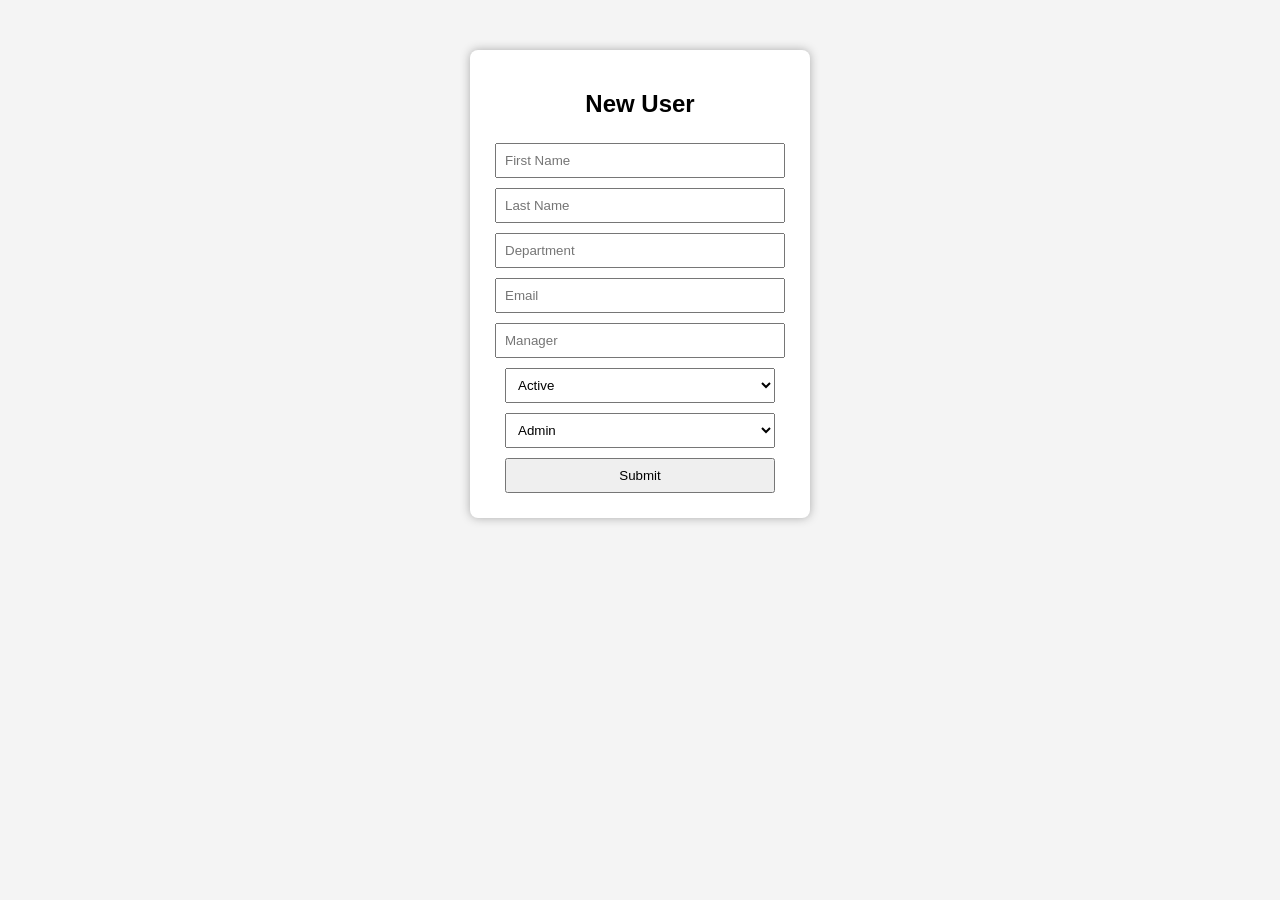
==== new_user.html @ a32fe531 "Add files via upload" ====
<!DOCTYPE html>
<html>
<head>
  <title>New User</title>
  <link rel="stylesheet" href="style.css">
</head>
<body>
  <div class="form-container">
    <h2>New User</h2>
    <input placeholder="First Name" id="firstName"><br>
    <input placeholder="Last Name" id="lastName"><br>
    <input placeholder="Department" id="department"><br>
    <input placeholder="Email" id="email"><br>
    <input placeholder="Manager" id="manager"><br>

    <select id="status">
      <option value="Active">Active</option>
      <option value="Inactive">Inactive</option>
    </select><br>

    <select id="role">
      <option>Admin</option>
      <option>HelpDesk</option>
      <option>IT Support</option>
      <option>Regular User</option>
    </select><br>

    <button onclick="submitUser()">Submit</button>
  </div>

  <script src="script.js"></script>
</body>
</html>
---- style.css ----
body {
  font-family: Arial;
  margin: 0;
  padding: 0;
  background-color: #f4f4f4;
}

.login-bg {
  background: linear-gradient(to right, #4facfe, #00f2fe);
  height: 100vh;
}

.form-container {
  margin: 50px auto;
  padding: 20px;
  width: 300px;
  background: white;
  border-radius: 8px;
  box-shadow: 0 0 10px #aaa;
  text-align: center;
}

input, select, button {
  margin: 5px 0;
  width: 90%;
  padding: 8px;
}
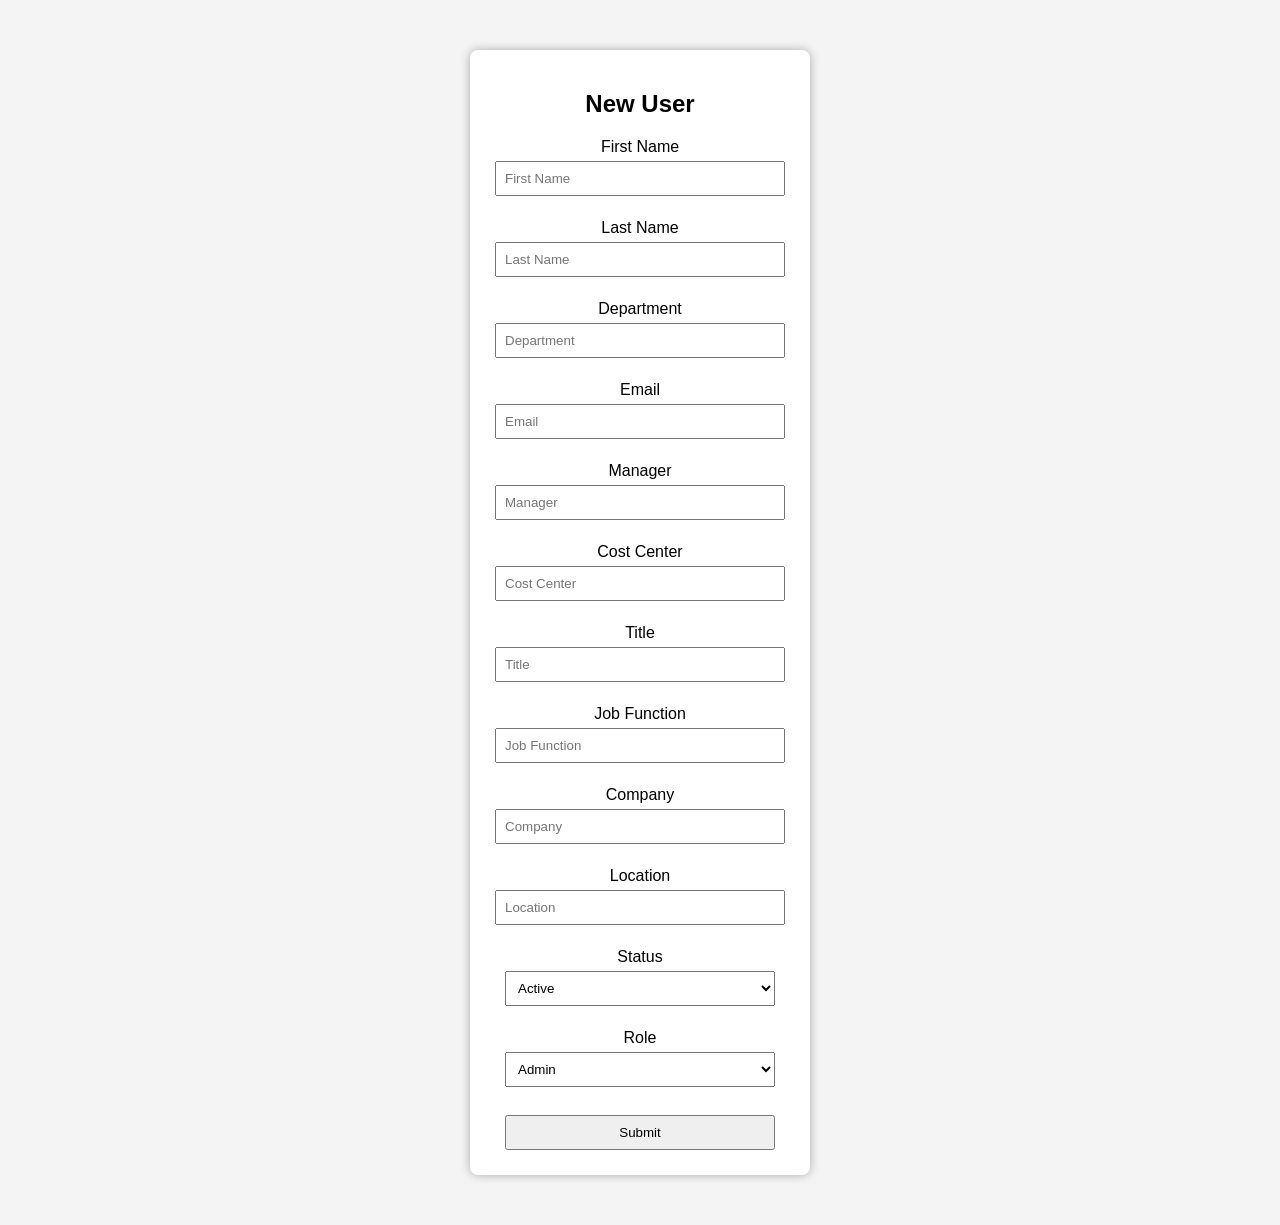
==== commit fc933346: "Add files via upload" ====
--- a/new_user.html
+++ b/new_user.html
@@ -7,23 +7,52 @@
 <body>
   <div class="form-container">
     <h2>New User</h2>
-    <input placeholder="First Name" id="firstName"><br>
-    <input placeholder="Last Name" id="lastName"><br>
-    <input placeholder="Department" id="department"><br>
-    <input placeholder="Email" id="email"><br>
-    <input placeholder="Manager" id="manager"><br>
 
+    <label for="firstName">First Name</label><br>
+    <input placeholder="First Name" id="firstName"><br><br>
+
+    <label for="lastName">Last Name</label><br>
+    <input placeholder="Last Name" id="lastName"><br><br>
+
+    <label for="department">Department</label><br>
+    <input placeholder="Department" id="department"><br><br>
+
+    <label for="email">Email</label><br>
+    <input placeholder="Email" id="email"><br><br>
+
+    <label for="manager">Manager</label><br>
+    <input placeholder="Manager" id="manager"><br><br>
+
+    <label for="costCenter">Cost Center</label><br>
+    <input placeholder="Cost Center" id="costCenter"><br><br>
+
+    <label for="title">Title</label><br>
+    <input placeholder="Title" id="title"><br><br>
+
+    <label for="jobFunction">Job Function</label><br>
+    <input placeholder="Job Function" id="jobFunction"><br><br>
+
+    <label for="company">Company</label><br>
+    <input placeholder="Company" id="company"><br><br>
+
+    <label for="location">Location</label><br>
+    <input placeholder="Location" id="location"><br><br>
+
+    <label for="status">Status</label><br>
     <select id="status">
       <option value="Active">Active</option>
       <option value="Inactive">Inactive</option>
-    </select><br>
+    </select><br><br>
 
+    <label for="role">Role</label><br>
     <select id="role">
       <option>Admin</option>
       <option>HelpDesk</option>
       <option>IT Support</option>
       <option>Regular User</option>
-    </select><br>
+	  <option>Security Admin</option>
+	  <option> </option>
+    </select><br><br>
 
     <button onclick="submitUser()">Submit</button>
   </div>
